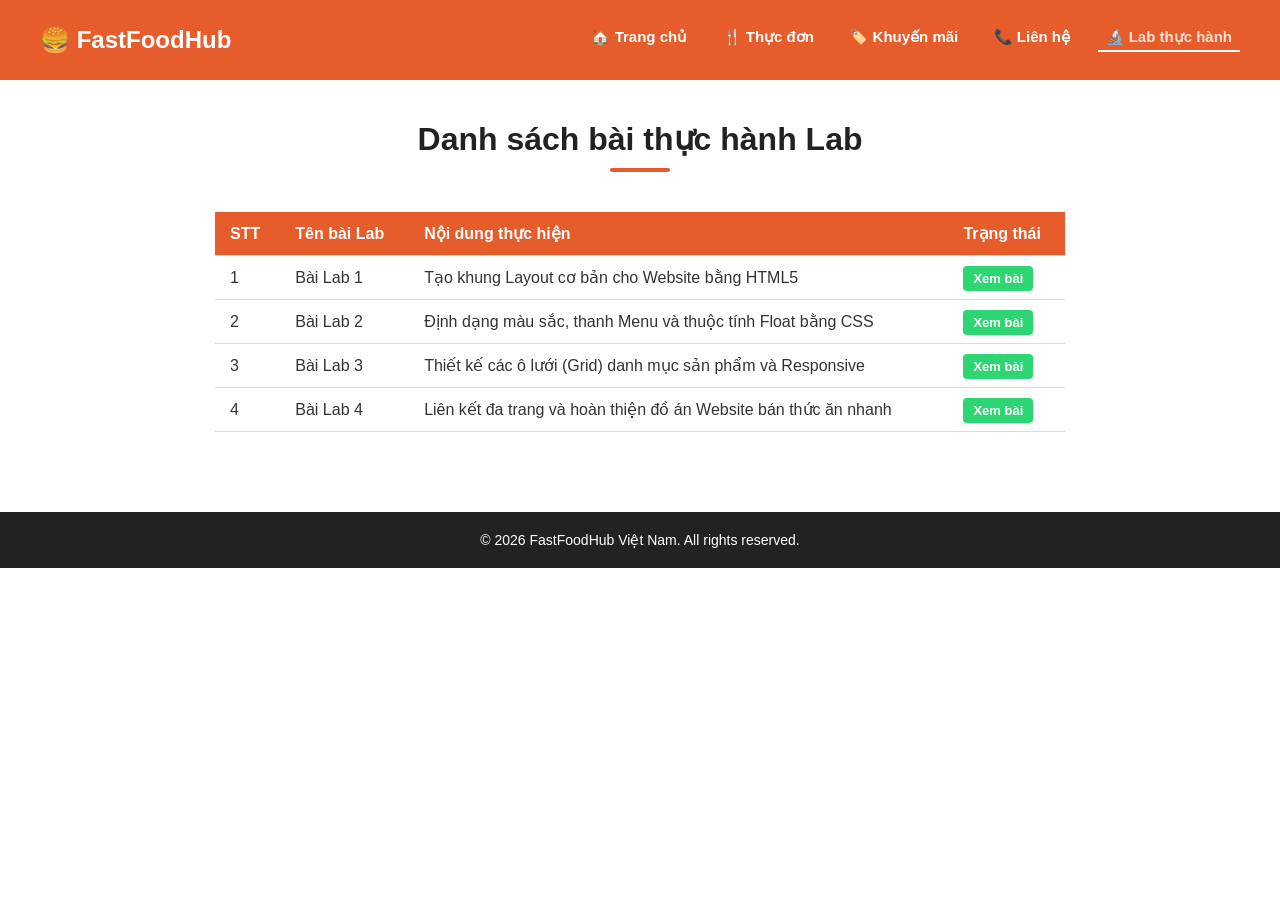
==== labTH.html @ 1023790e "Initial commit" ====
<!DOCTYPE html>
<html lang="vi">
<head>
    <meta charset="UTF-8">
    <meta name="viewport" content="width=device-width, initial-scale=1.0">
    <title>FastFoodHub - Lab Thực Hành</title>
    <link rel="stylesheet" href="styles.css">
</head>
<body>

    <header class="navbar">
        <div class="logo">🍔 FastFoodHub</div>
        <ul class="nav-links">
            <li><a href="index.html">🏠 Trang chủ</a></li>
            <li><a href="thucdon.html">🍴 Thực đơn</a></li>
            <li><a href="khuyenmai.html">🏷️ Khuyến mãi</a></li>
            <li><a href="lienhe.html">📞 Liên hệ</a></li>
            <li><a href="labTH.html" class="active">🔬 Lab thực hành</a></li>
        </ul>
    </header>

    <div class="main-content">
        <section class="container" style="text-align: left;">
            <h2 class="section-title" style="text-align: center;">Danh sách bài thực hành Lab</h2>
            <div class="underline"></div>

            <table class="lab-table">
                <thead>
                    <tr>
                        <th>STT</th>
                        <th>Tên bài Lab</th>
                        <th>Nội dung thực hiện</th>
                        <th>Trạng thái</th>
                    </tr>
                </thead>
                <tbody>
                    <tr>
                        <td>1</td>
                        <td>Bài Lab 1</td>
                        <td>Tạo khung Layout cơ bản cho Website bằng HTML5</td>
                        <td><a href="#" class="btn-view">Xem bài</a></td>
                    </tr>
                    <tr>
                        <td>2</td>
                        <td>Bài Lab 2</td>
                        <td>Định dạng màu sắc, thanh Menu và thuộc tính Float bằng CSS</td>
                        <td><a href="#" class="btn-view">Xem bài</a></td>
                    </tr>
                    <tr>
                        <td>3</td>
                        <td>Bài Lab 3</td>
                        <td>Thiết kế các ô lưới (Grid) danh mục sản phẩm và Responsive</td>
                        <td><a href="#" class="btn-view">Xem bài</a></td>
                    </tr>
                    <tr>
                        <td>4</td>
                        <td>Bài Lab 4</td>
                        <td>Liên kết đa trang và hoàn thiện đồ án Website bán thức ăn nhanh</td>
                        <td><a href="#" class="btn-view">Xem bài</a></td>
                    </tr>
                </tbody>
            </table>
        </section>
    </div>

    <footer>
        &copy; 2026 FastFoodHub Việt Nam. All rights reserved.
    </footer>

</body>
</html>
---- styles.css ----
/* ==========================================================================
   1. RESET CSS MẶC ĐỊNH & THIẾT LẬP CHUNG
   ========================================================================== */
* {
    margin: 0;
    padding: 0;
    box-sizing: border-box;
}

body {
    font-family: Arial, sans-serif;
    background-color: #ffffff;
    color: #333333;
}

/* ==========================================================================
   2. THANH MENU ĐIỀU HƯỚNG (NAVBAR) - DÙNG CHUNG CẢ 5 TRANG
   ========================================================================== */
/* ==========================================================================
   2. THANH MENU ĐIỀU HƯỚNG (NAVBAR) - ĐÃ SỬA LỖI TRÀN HÀNG
   ========================================================================== */
.navbar {
    background-color: #e65c2b; 
    /* Thay vì cố định height: 80px, ta để min-height để nếu chữ có rớt hàng thì nền cam vẫn ôm hết */
    min-height: 80px; 
    padding: 0 40px;
    position: fixed; 
    top: 0;
    left: 0;
    width: 100%;
    z-index: 1000;
    overflow: hidden; /* Giúp bao bọc toàn bộ các phần tử float bên trong */
}

.logo {
    float: left;
    color: #ffffff;
    font-size: 24px;
    font-weight: bold;
    line-height: 80px; 
}

.nav-links {
    float: right;
    list-style: none;
    /* Thay vì margin-top cố định, dùng padding để căn giữa menu chữ tốt hơn khi co giãn */
    padding: 28px 0; 
}

.nav-links li {
    display: inline-block;
    margin-left: 15px; /* Giảm khoảng cách giữa các mục một chút để tiết kiệm không gian */
}

.nav-links a {
    text-decoration: none;
    color: #ffffff;
    font-size: 15px;
    font-weight: bold;
    padding: 5px 8px;
    white-space: nowrap; /* Ngăn không cho chữ bên trong 1 mục bị bẻ đôi thành 2 dòng */
    transition: color 0.2s;
}

/* Class active để đánh dấu trang hiện tại đang mở */
.nav-links a.active, .nav-links a:hover {
    color: #fce1d4; 
    border-bottom: 2px solid #ffffff; /* Gạch chân nhẹ dưới chữ khi chọn */
}

/* Khối bù trừ khoảng trống do thanh menu bị cố định (fixed) */
.main-content {
    margin-top: 80px; 
}

/* ==========================================================================
   3. CÁC THÀNH PHẦN TRANG TRÍ CHUNG
   ========================================================================== */
.hero-gap {
    background-color: #fdf8f2; /* Màu kem nhạt dịu mắt tôn đồ ăn */
    padding: 60px 20px;
    text-align: center;
}

.container {
    max-width: 1100px;
    margin: 0 auto;
    text-align: center;
    padding: 40px 20px 60px 20px;
}

.section-title {
    font-size: 32px;
    color: #222222;
    margin-bottom: 10px;
    text-align: center;
}

.underline {
    width: 60px;
    height: 4px;
    background-color: #e65c2b;
    margin: 0 auto 40px auto;
    border-radius: 2px;
}

/* ==========================================================================
   4. CSS TRANG CHỦ (INDEX.HTML - DANH MỤC MÓN)
   ========================================================================== */
.category-card {
    display: inline-block;
    width: 230px;
    height: 160px;
    background-color: #fdf8f2;
    margin: 15px;
    border-radius: 15px;
    padding: 25px;
    vertical-align: top;
    text-align: center;
    text-decoration: none;
    transition: transform 0.2s, box-shadow 0.2s;
}

.category-card:hover {
    transform: translateY(-5px);
    box-shadow: 0 5px 15px rgba(0,0,0,0.08);
}

.card-icon {
    width: 50px;
    height: 50px;
    margin-bottom: 15px;
    object-fit: contain;
}

.category-card h3 {
    font-size: 16px;
    color: #222222;
}

/* ==========================================================================
   5. CSS TRANG THỰC ĐƠN (THUC-DON.HTML - MÓN ĂN & GIÁ CHI TIẾT)
   ========================================================================== */
.food-card {
    display: inline-block;
    width: 240px;
    background-color: #ffffff;
    border: 1px solid #f0f0f0;
    margin: 15px;
    border-radius: 10px;
    overflow: hidden;
    text-align: left;
    vertical-align: top;
    box-shadow: 0 2px 8px rgba(0,0,0,0.02);
}

.food-img {
    width: 100%;
    height: 160px;
    object-fit: cover;
    background-color: #eee;
}

.food-info {
    padding: 15px;
}

.food-info h3 {
    font-size: 16px;
    color: #222222;
    margin-bottom: 8px;
}

.food-info p {
    font-size: 13px;
    color: #777777;
    height: 36px;
    overflow: hidden;
    line-height: 1.4;
    margin-bottom: 15px;
}

.food-footer {
    overflow: hidden;
}

.food-price {
    float: left;
    font-size: 16px;
    font-weight: bold;
    color: #e65c2b;
    margin-top: 5px;
}

.btn-order {
    float: right;
    background-color: #e65c2b;
    color: #ffffff;
    border: none;
    padding: 6px 14px;
    border-radius: 5px;
    cursor: pointer;
    font-weight: bold;
}

.btn-order:hover {
    background-color: #cb4e22;
}

/* ==========================================================================
   6. CSS TRANG KHUYẾN MÃI (KHUYEN-MAI.HTML - VOUCHER GẠCH ĐỨT)
   ========================================================================== */
.promo-card {
    display: inline-block;
    width: 45%;
    min-width: 300px;
    background-color: #ffffff;
    border: 2px dashed #e65c2b; /* Tạo nét đứt viền cuống vé voucher */
    margin: 15px;
    border-radius: 10px;
    padding: 20px;
    text-align: left;
    vertical-align: top;
}

.promo-tag {
    background-color: #ff4757;
    color: white;
    padding: 3px 8px;
    font-size: 12px;
    font-weight: bold;
    border-radius: 3px;
    display: inline-block;
    margin-bottom: 10px;
}

.promo-card h3 {
    color: #222;
    font-size: 18px;
    margin-bottom: 8px;
}

.promo-card p {
    font-size: 14px;
    color: #666;
    line-height: 1.5;
    margin-bottom: 15px;
}

.promo-code {
    background-color: #f1f2f6;
    padding: 5px 10px;
    border-radius: 5px;
    font-family: monospace;
    font-weight: bold;
    color: #e65c2b;
}

/* ==========================================================================
   7. CSS TRANG LAB THỰC HÀNH (LAB.HTML - BẢNG ĐIỂM DANH)
   ========================================================================== */
.lab-table {
    width: 100%;
    max-width: 850px;
    margin: 20px auto;
    border-collapse: collapse; /* Gom sát viền bảng thành 1 nét đơn */
    text-align: left;
}

.lab-table th, .lab-table td {
    padding: 12px 15px;
    border-bottom: 1px solid #dddddd;
}

.lab-table th {
    background-color: #e65c2b;
    color: white;
}

.lab-table tr:hover {
    background-color: #fdf8f2;
}

.btn-view {
    background-color: #2ed573;
    color: white;
    padding: 5px 10px;
    text-decoration: none;
    border-radius: 4px;
    font-size: 13px;
    font-weight: bold;
}

/* ==========================================================================
   8. CSS TRANG LIÊN HỆ (LIEN-HE.HTML - THÔNG TIN CHI NHÁNH)
   ========================================================================== */
.contact-wrapper {
    overflow: hidden;
    text-align: left;
    max-width: 900px;
    margin: 0 auto;
}

.contact-info {
    float: left;
    width: 45%;
}

.contact-info h3 {
    color: #e65c2b;
    margin-bottom: 15px;
}

.contact-info p {
    font-size: 15px;
    line-height: 2;
    color: #444444;
}

.contact-map {
    float: right;
    width: 50%;
    background-color: #f1f2f6;
    height: 250px;
    border-radius: 10px;
    text-align: center;
    line-height: 250px;
    color: #777777;
    border: 1px solid #e0e0e0;
}

/* ==========================================================================
   9. CHÂN TRANG (FOOTER) - DÙNG CHUNG CẢ 5 TRANG
   ========================================================================== */
footer {
    background-color: #222222;
    color: #ffffff;
    text-align: center;
    padding: 20px;
    font-size: 14px;
    clear: both; /* Ngăn chặn hiện tượng float đè lấn dòng */
}
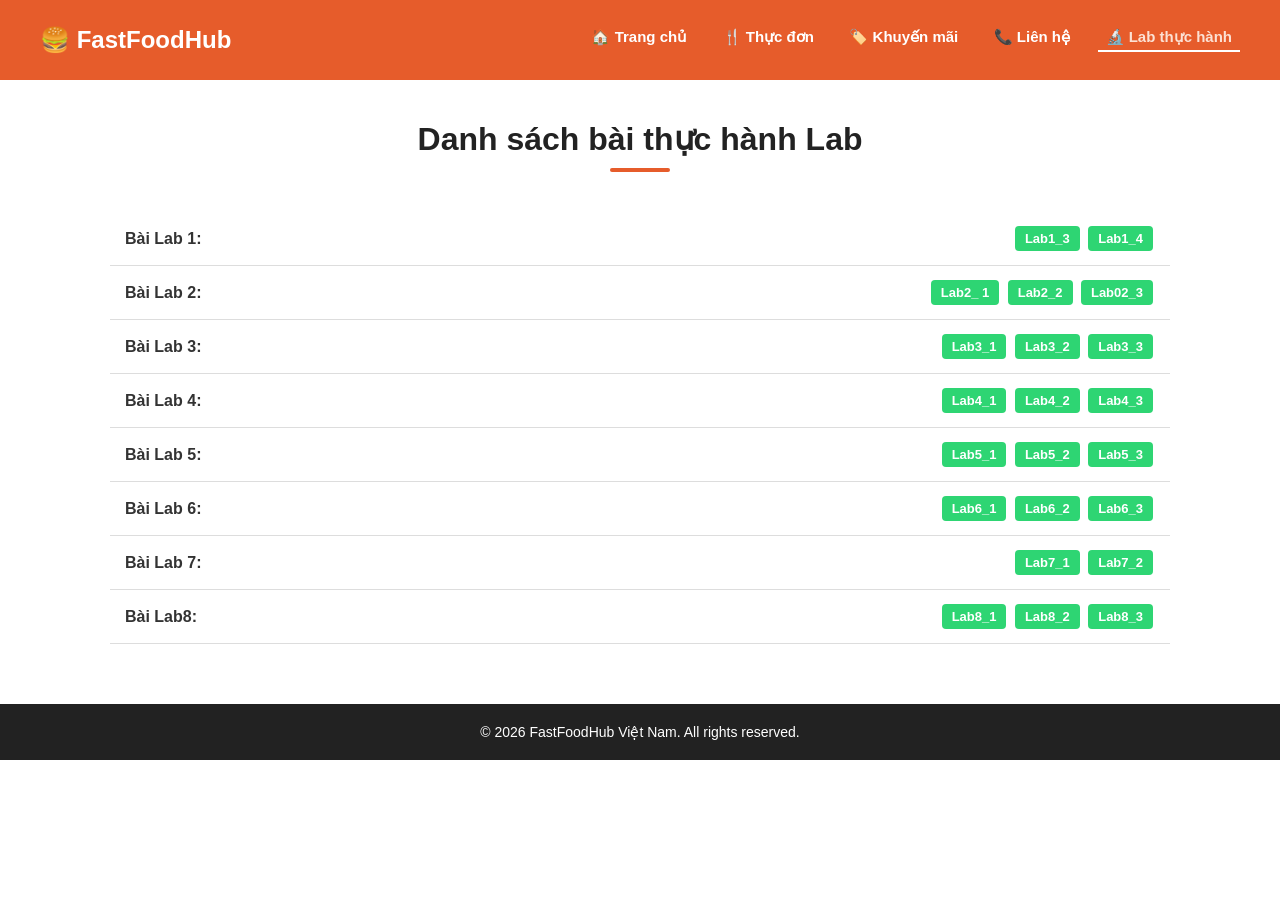
==== commit 759887be: "Cập nhật bài tập lần thứ 1" ====
--- a/labTH.html
+++ b/labTH.html
@@ -1,3 +1,4 @@
+
 <!DOCTYPE html>
 <html lang="vi">
 <head>
@@ -5,6 +6,7 @@
     <meta name="viewport" content="width=device-width, initial-scale=1.0">
     <title>FastFoodHub - Lab Thực Hành</title>
     <link rel="stylesheet" href="styles.css">
+    
 </head>
 <body>
 
@@ -19,49 +21,93 @@
         </ul>
     </header>
 
-    <div class="main-content">
-        <section class="container" style="text-align: left;">
-            <h2 class="section-title" style="text-align: center;">Danh sách bài thực hành Lab</h2>
+    <main class="main-content">
+        <section class="container">
+            <h2 class="section-title">Danh sách bài thực hành Lab</h2>
             <div class="underline"></div>
 
-            <table class="lab-table">
-                <thead>
-                    <tr>
-                        <th>STT</th>
-                        <th>Tên bài Lab</th>
-                        <th>Nội dung thực hiện</th>
-                        <th>Trạng thái</th>
-                    </tr>
-                </thead>
-                <tbody>
-                    <tr>
-                        <td>1</td>
-                        <td>Bài Lab 1</td>
-                        <td>Tạo khung Layout cơ bản cho Website bằng HTML5</td>
-                        <td><a href="#" class="btn-view">Xem bài</a></td>
-                    </tr>
-                    <tr>
-                        <td>2</td>
-                        <td>Bài Lab 2</td>
-                        <td>Định dạng màu sắc, thanh Menu và thuộc tính Float bằng CSS</td>
-                        <td><a href="#" class="btn-view">Xem bài</a></td>
-                    </tr>
-                    <tr>
-                        <td>3</td>
-                        <td>Bài Lab 3</td>
-                        <td>Thiết kế các ô lưới (Grid) danh mục sản phẩm và Responsive</td>
-                        <td><a href="#" class="btn-view">Xem bài</a></td>
-                    </tr>
-                    <tr>
-                        <td>4</td>
-                        <td>Bài Lab 4</td>
-                        <td>Liên kết đa trang và hoàn thiện đồ án Website bán thức ăn nhanh</td>
-                        <td><a href="#" class="btn-view">Xem bài</a></td>
-                    </tr>
-                </tbody>
-            </table>
+            <div class="lab-item">
+                <div class="lab-info">
+                    <b>Bài Lab 1:</b>
+                </div>
+                <div class="lab-actions">
+                    <a href="BTLabTH/Lab01/Vi_du/Lab1_3.html" class="btn-view">Lab1_3</a>
+                    <a href="BTLabTH/Lab01/Vi_du/Lab1_4.html" class="btn-view">Lab1_4</a>
+                </div>
+            </div>
+
+            <div class="lab-item">
+                <div class="lab-info">
+                    <b>Bài Lab 2:</b>
+                </div>
+                <div class="lab-actions">
+                    <a href="BTLabTH/Lab02/lab02_bai2.html" class="btn-view">Lab2_ 1</a>
+                    <a href="BTLabTH/Lab02/lab02_bai3.html" class="btn-view">Lab2_2</a>
+                    <a href="BTLabTH/Lab02/lab02_khung_table.html" class="btn-view">Lab02_3</a>
+                </div>
+            </div>
+
+            <div class="lab-item">
+                <div class="lab-info">
+                    <b>Bài Lab 3:</b> 
+                </div>
+                <div class="lab-actions">
+                    <a href="BTLabTH/Lab03/Lab03/Vi_du_Lab01/lab03_bai1.html" class="btn-view">Lab3_1</a>
+                    <a href="BTLabTH/Lab03/Lab03/Vi_du_Lab01/lab03_bai2.html" class="btn-view">Lab3_2</a>
+                    <a href="BTLabTH/Lab03/Lab03/Vi_du_Lab01/lab03_bai3.html" class="btn-view">Lab3_3</a>
+                </div>
+            </div>
+            <div class="lab-item">
+                <div class="lab-info">
+                    <b>Bài Lab 4:</b> 
+                </div>
+                <div class="lab-actions">
+                    <a href="BTLabTH/Lab04/Lab04/Vi_du/lab04_bai1.html" class="btn-view">Lab4_1</a>
+                    <a href="BTLabTH/Lab04/Lab04/Vi_du/lab04_bai2.html" class="btn-view">Lab4_2</a>
+                    <a href="BTLabTH/Lab04/Lab04/Vi_du/lab04_bai3.html" class="btn-view">Lab4_3</a>
+                </div>
+            </div>
+            <div class="lab-item">
+                <div class="lab-info">
+                    <b>Bài Lab 5:</b> 
+                </div>
+                <div class="lab-actions">
+                    <a href="BTLabTH/Lab05/Lab05/Bai_2/index.html" class="btn-view">Lab5_1</a>
+                    <a href="BTLabTH/Lab05/Lab05/Bai_2/lab05_menu.html" class="btn-view">Lab5_2</a>
+                    <a href="BTLabTH/Lab05/Lab05/Vi_du/index.html" class="btn-view">Lab5_3</a>
+                </div>
+            </div>
+            <div class="lab-item">
+                <div class="lab-info">
+                    <b>Bài Lab 6:</b> 
+                </div>
+                <div class="lab-actions">
+                    <a href="BTLabTH/Lab06/Lab06/lab06_menu_responsive.html" class="btn-view">Lab6_1</a>
+                    <a href="BTLabTH/Lab06/Lab06/Bai_2_Minh_hoa_layout/lab06_bai2.html" class="btn-view">Lab6_2</a>
+                    <a href="BTLabTH/Lab06/Lab06/Bai_2_Minh_hoa_layout/lab06_bai3.html" class="btn-view">Lab6_3</a>
+                </div>
+            </div>
+            <div class="lab-item">
+                <div class="lab-info">
+                    <b>Bài Lab 7:</b> 
+                </div>
+                <div class="lab-actions">
+                    <a href="BTLabTH/Lab07/Vi_du/index.html" class="btn-view">Lab7_1</a>
+                    <a href="BTLabTH/Lab07/demo_bai_2/index.html" class="btn-view">Lab7_2</a>
+                </div>
+            </div>
+            <div class="lab-item">
+                <div class="lab-info">
+                    <b>Bài Lab8:</b> 
+                </div>
+                <div class="lab-actions">
+                    <a href="BTLabTH/Lab08/lab08_json.html" class="btn-view">Lab8_1</a>
+                    <a href="BTLabTH/Lab08/lab08_slider.html" class="btn-view">Lab8_2</a>
+                    <a href="BTLabTH/Lab08/lab08_slider_auto.htmls" class="btn-view">Lab8_3</a>
+                </div>
+            </div>
         </section>
-    </div>
+    </main>
 
     <footer>
         &copy; 2026 FastFoodHub Việt Nam. All rights reserved.
--- a/styles.css
+++ b/styles.css
@@ -259,28 +259,46 @@
 /* ==========================================================================
    7. CSS TRANG LAB THỰC HÀNH (LAB.HTML - BẢNG ĐIỂM DANH)
    ========================================================================== */
-.lab-table {
+/* Container bao quanh tất cả các bài Lab */
+.lab-container {
     width: 100%;
     max-width: 850px;
     margin: 20px auto;
-    border-collapse: collapse; /* Gom sát viền bảng thành 1 nét đơn */
-    text-align: left;
-}
-
-.lab-table th, .lab-table td {
+}
+
+/* Định dạng từng dòng (tương ứng với 1 hàng trong bảng) */
+.lab-item {
+    display: flex;
+    justify-content: space-between;
+    align-items: center;
     padding: 12px 15px;
     border-bottom: 1px solid #dddddd;
-}
-
-.lab-table th {
+    background-color: white;
+}
+
+/* Hiệu ứng khi di chuột vào dòng */
+.lab-item:hover {
+    background-color: #fdf8f2;
+}
+
+/* Phần tiêu đề của khối (Thay thế cho <th>) */
+.lab-header {
+    display: flex;
+    justify-content: space-between;
+    padding: 12px 15px;
     background-color: #e65c2b;
     color: white;
-}
-
-.lab-table tr:hover {
-    background-color: #fdf8f2;
-}
-
+    font-weight: bold;
+    border-radius: 5px 5px 0 0;
+}
+
+/* Căn chỉnh các cột nội dung */
+.col-stt { width: 5%; }
+.col-ten { width: 25%; }
+.col-noidung { width: 50%; }
+.col-trangthai { width: 20%; text-align: center; }
+
+/* Nút bấm */
 .btn-view {
     background-color: #2ed573;
     color: white;
@@ -289,7 +307,10 @@
     border-radius: 4px;
     font-size: 13px;
     font-weight: bold;
-}
+    margin: 2px;
+    display: inline-block;
+}
+ 
 
 /* ==========================================================================
    8. CSS TRANG LIÊN HỆ (LIEN-HE.HTML - THÔNG TIN CHI NHÁNH)
